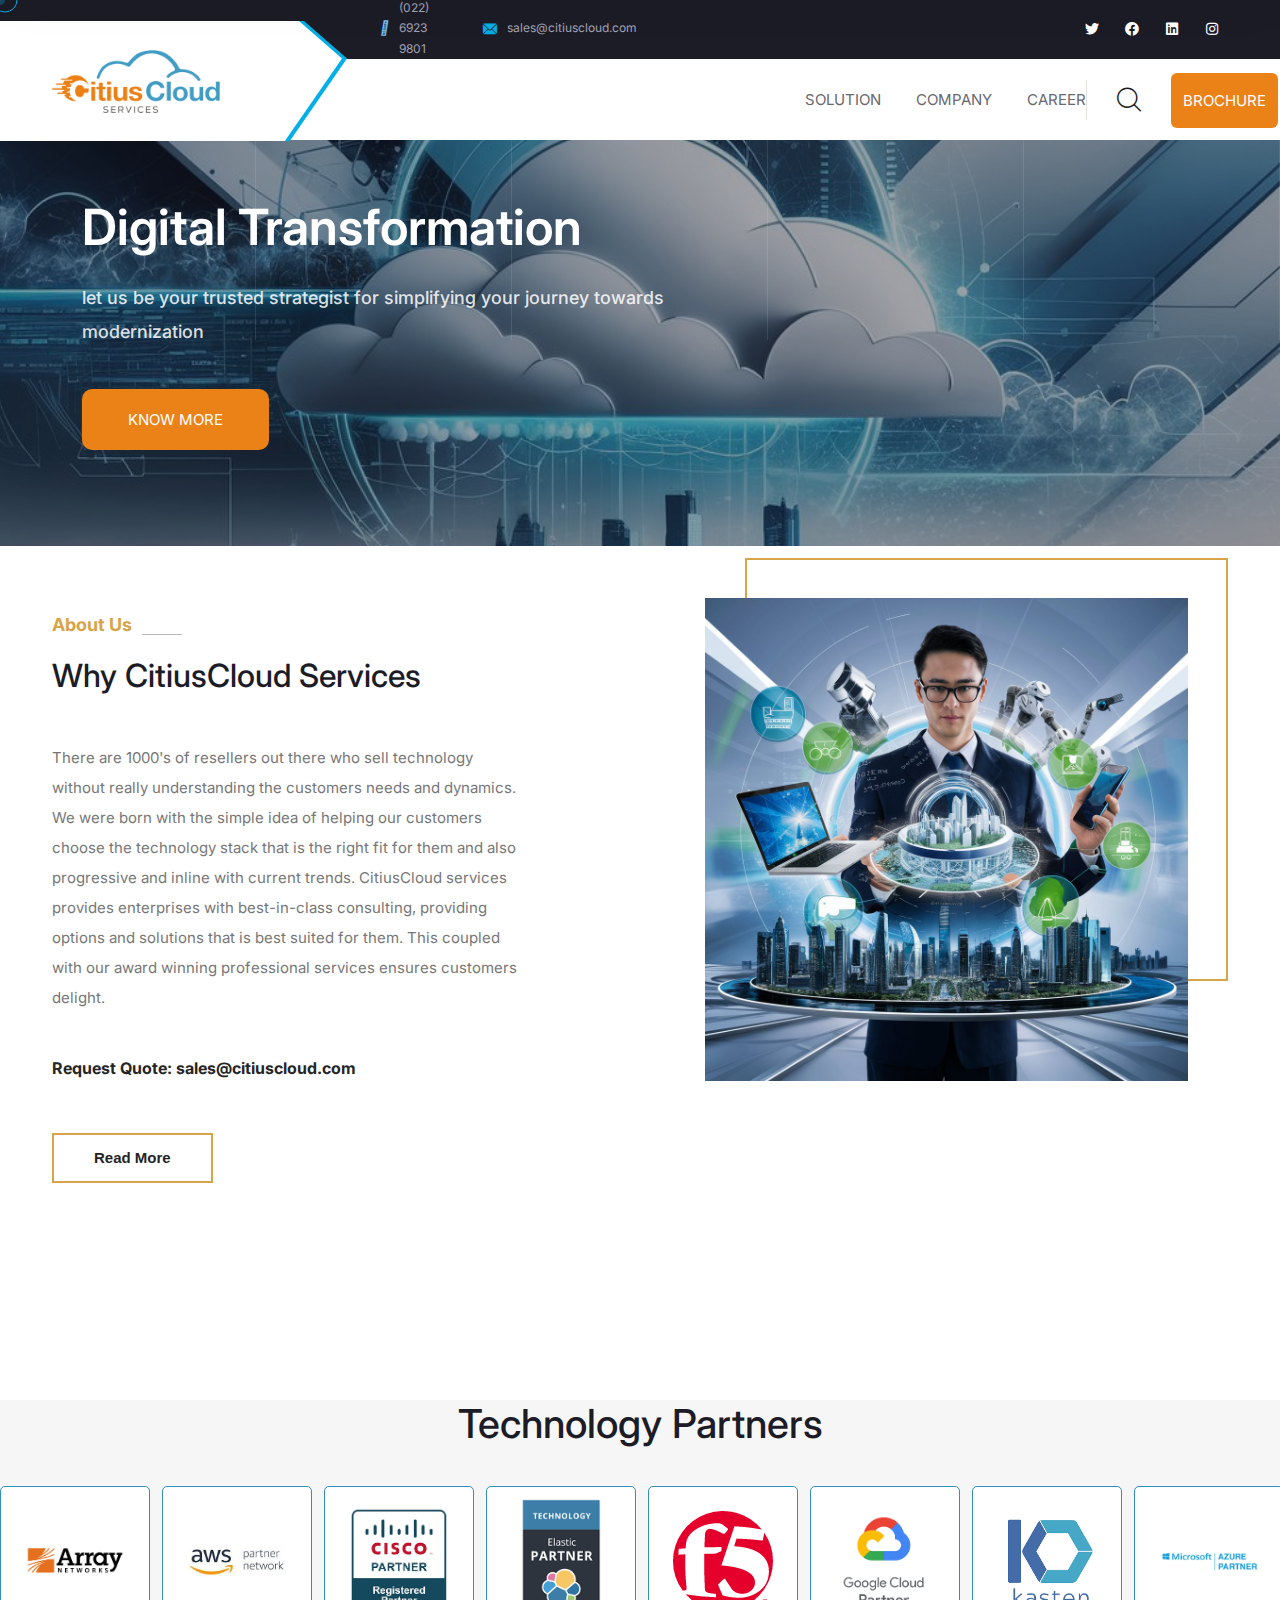
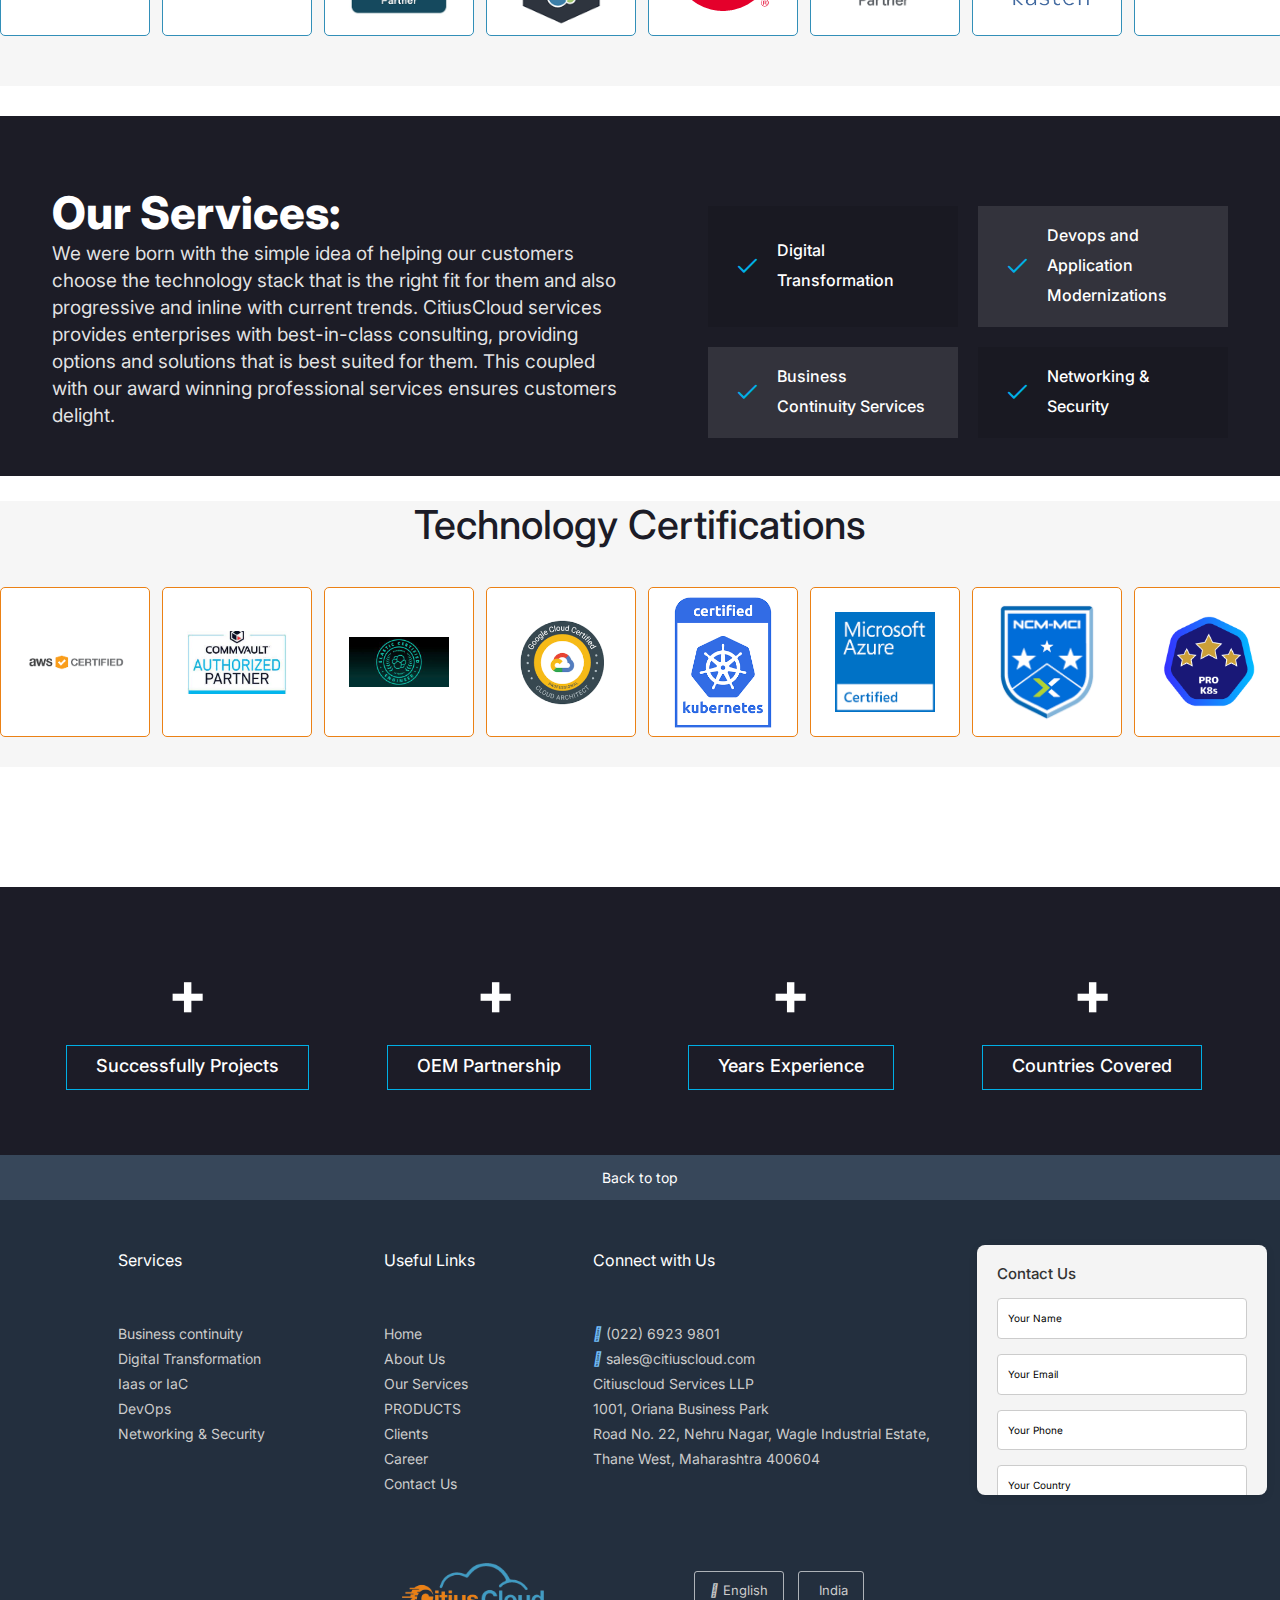
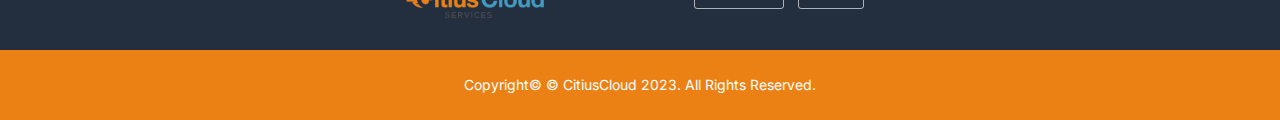
==== aboutus.html @ 164b1705 "about file add" ====
<!DOCTYPE html>
<html lang="en">
  <head>
    <meta charset="UTF-8" />
    <meta name="viewport" content="width=device-width, initial-scale=1.0" />
    <title>Home-CitiusCloud Services</title>

    <link rel="icon" href="https://www.citiuscloud.com/wp-content/uploads/2022/09/cropped-favicon-32x32 png" sizes="32x32" />
    <link rel="icon" href="https://www.citiuscloud.com/wp-content/uploads/2022/09/cropped-favicon-192x192.png" sizes="192x192" />
    <link rel="apple-touch-icon" href="https://www.citiuscloud.com/wp-content/uploads/2022/09/cropped-favicon-180x180.png" />

    

    <!-- fonts -->

    <link rel="preconnect" href="https://fonts.googleapis.com" />
    <link rel="preconnect" href="https://fonts.gstatic.com" crossorigin />
    <link href="https://fonts.googleapis.com/css2?family=Inter:wght@100;200;300;400;500;600;700;800;900 display=swap"rel="stylesheet"/>
    <link rel="stylesheet" href="assets/vendors/reey-font/stylesheet.css" />
    <link rel="stylesheet" href="assets/vendors/bootstrap/css/bootstrap.min.css"/>
    <link rel="stylesheet" href="assets/vendors/animate/animate.min.css" />
    <link rel="stylesheet" href="assets/vendors/fontawesome/css/all.min.css" />
    <link rel="stylesheet" href="assets/vendors/finlon-icons/style.css" />
    <link rel="stylesheet" href="assets/vendors/jarallax/jarallax.css" />
    <link rel="stylesheet" href="assets/vendors/jquery-magnific-popup/jquery.magnific-popup.css" />
    <link rel="stylesheet" href="assets/vendors/nouislider/nouislider.min.css"/>
    <link rel="stylesheet" href="assets/vendors/nouislider/nouislider.pips.css"/>
    <link rel="stylesheet" href="assets/vendors/odometer/odometer.min.css" />
    <link rel="stylesheet" href="assets/vendors/swiper/swiper.min.css" />
    <link rel="stylesheet" href="assets/vendors/owl-carousel/assets/owl.carousel.min.css"/>
    <link rel="stylesheet" href="assets/vendors/owl-carousel/assets/owl.theme.default.min.css" />

    <!-- template styles -->
    <link rel="stylesheet" href="assets/css/finlon.css" />
    <link rel="stylesheet" href="../temp/photo-new-css.css">
    <link rel="stylesheet" href="https://cdnjs.cloudflare.com/ajax/libs/font-awesome/6.6.0/css/all.min.css" integrity="sha512-Kc323vGBEqzTmouAECnVceyQqyqdsSiqLQISBL29aUW4U/M7pSPA/gEUZQqv1cwx4OnYxTxve5UMg5GT6L4JJg==" crossorigin="anonymous" referrerpolicy="no-referrer" />

  </head>

  <body class="custom-cursor">
    
    <div class="custom-cursor__cursor"></div>
    <div class="custom-cursor__cursor-two"></div>

    <div class="preloader">
      <div class="preloader__image"></div>
    </div>
    <!-- /.preloader -->
    <div class="page-wrapper">
      <div class="topbar">
        <div class="container-fluid">
          <div class="topbar__info">
            <a href="#"
              ><i class="fa-solid fa-phone" style="color: #74C0FC;"></i>
              (022) 6923 9801</a
            >
            <a href="sales@citiuscloud.com"><i class="icon-email"></i>sales@citiuscloud.com</a>
          </div>
          <div class="topbar__social">
            <a href="#"><i class="fab fa-twitter"></i></a>
            <a href="#"><i class="fab fa-facebook"></i></a>
            <a href="#"><i class="fab fa-linkedin"></i></a>
            <a href="#"><i class="fab fa-instagram"></i></a>
          </div>
        </div>
      </div>
      <!-- /.topbar -->
      <nav class="main-menu margin1">
        <div class="container-fluid">
          <div class="main-menu__logo ">
            <svg
              xmlns="http://www.w3.org/2000/svg"
              class="main-menu__logo__shape-1"
              viewBox="0 0 317 120"
            >
              <path d="M259.856,120H0V0H274l43,37.481Z" />
            </svg>
            <svg
              xmlns="http://www.w3.org/2000/svg"
              class="main-menu__logo__shape-2"
              viewBox="0 0 317 120"
            >
              <path d="M259.856,120H0V0H274l43,37.481Z" />
            </svg>

            <a href="index.html">
              <img src="./assets/images/logo-2.png" width="140" height="51"  alt="" style="  width: 100%; height: 95px; margin-left: 6px; padding: 16px; " />
            </a>
          </div>
          <!-- /.main-menu__logo -->
          <div class="main-menu__nav">
            <ul class="main-menu__list">
              <li class="dropdown">
                <a href="#">SOLUTION</a>
                <ul>
                  <li><a href="index.html">SERVICES</a></li>
                   <li><a href="index.html">PRODUCTS</a></li>
                </ul> 
              </li>
              <li class="dropdown">
                <a href="#">COMPANY</a>
                 <ul>
                  <li><a href="index.html">ABOUT US</a></li>
                  <li><a href="index.html">CLIENTS</a></li>
                 <li><a href="index.html">CONTACT US</a></li>
                </ul>
              </li>
               <li class="dropdown">
                <a href="index.html">CAREER</a>
              </li>
             </ul>
          </div>

          <!-- /.main-menu__nav -->
          <div class="main-menu__right">
            <a href="#" class="main-menu__toggler mobile-nav__toggler"> <i class="fa fa-bars"></i></a>
            <a href="#" class="main-menu__search search-toggler"><i class="icon-magnifying-glass"></i></a>
            <a href="#" class="thm-btn main-menu__btn padding-my">BROCHURE</a>
              <!-- <span class="main-menu__contact__icon">
                <i class="icon-phone"></i> </span> -->
            </a>
          </div>
        </div>
      </nav>
      <!-- /.main-menu -->

      <div class="stricky-header stricked-menu main-menu">
        <div class="sticky-header__content"></div>
     
      </div>

      <section class="slider-one ">
        <div
          class="thm-owl__carousel thm-owl__carousel--custom-nav owl-carousel owl-theme owl-dot-style-one"
          data-owl-nav-prev=".slider-one__carousel__btn__left"
          data-owl-nav-next=".slider-one__carousel__btn__right"
          data-owl-options='{
		"loop": true,
		"animateOut": "fadeOut",
		"animateIn": "fadeIn",
		"items": 1,
		"autoplay": 6000,
		"autoplayTimeout": 7000,
		"smartSpeed": 500,
		"nav": false,
		"dots": false,
		"margin": 0
	}'
        >
          <div class="item">
            <div class="slider-one__item">
              <div class="slider-one__lines">
                <span></span>
                <span></span>
                <span></span>
                <span></span>
                <span></span>
              </div>
            
              <div
                class="slider-one__image"
                style="
                  background-image: url(assets/images/backgrounds/wcloud2.jpeg);
                "
              ></div>
         
              <div class="container">
                <div class="row">
                  <div class="col-lg-7 margin">
                  
                    <h3 class="slider-one__title size">
                      Digital Transformation
                    </h3>
                    
                    <p class="slider-one__text">
                      let us be your trusted strategist for simplifying your journey towards modernization
                    </p>
               
                    <div class="slider-one__btns">
                      <a href="aboutus.html" class="thm-btn"
                        >KNOW MORE</a
                      >
                    </div>
               
                  </div>
                
                </div>
            
              </div>
           
            </div>
       
          </div>
        
          <div class="item">
            <div class="slider-one__item">
              <div class="slider-one__lines">
                <span></span>
                <span></span>
                <span></span>
                <span></span>
                <span></span>
              </div>
          
              <div
                class="slider-one__image"
                style="
                  background-image: url(assets/images/backgrounds/wcloud2.jpeg);
                "
              ></div>
          
              <div class="container">
                <div class="row">
                  <div class="col-lg-7 margin">
                    
                    <h2 class="slider-one__title size">
                      Devops and Application Modernization
                    </h2>
                   
                    <p class="slider-one__text">
                      Helping you transform your business with cloud-native apps supported by IAC/IaaS
                    </p>
                   
                    <div class="slider-one__btns">
                      <a href="aboutus.html" class="thm-btn"
                        >KNOW MORE</a
                      >
                    </div>
                    <!-- /.slider-one__btns -->
                  </div>
                  <!-- /.col-lg-7 -->
                </div>
                <!-- /.row -->
              </div>
              <!-- /.container -->
            </div>
            <!-- /.slider-one__item -->
          </div>
          <!-- /.item -->
        
          <div class="item">
            <div class="slider-one__item">
              <div class="slider-one__lines">
                <span></span>
                <span></span>
                <span></span>
                <span></span>
                <span></span>
              </div>
          
              <div
                class="slider-one__image"
                style="
                  background-image: url(assets/images/backgrounds/w3.jpeg);
                "
              ></div>
          
              <div class="container">
                <div class="row">
                  <div class="col-lg-7 margin">
                    
                    <h2 class="slider-one__title size">
                      Business Continuity Services
                    </h2>
                   
                    <p class="slider-one__text">
                      Covering complete spectrum when it comes to Business Continuity
                    </p>
                   
                    <div class="slider-one__btns">
                      <a href="aboutus.html" class="thm-btn"
                        >KNOW MORE</a
                      >
                    </div>
                    <!-- /.slider-one__btns -->
                  </div>
                  <!-- /.col-lg-7 -->
                </div>
                <!-- /.row -->
              </div>
              <!-- /.container -->
            </div>
            <!-- /.slider-one__item -->
          </div>

          <div class="item">
            <div class="slider-one__item">
              <div class="slider-one__lines">
                <span></span>
                <span></span>
                <span></span>
                <span></span>
                <span></span>
              </div>
          
              <div
                class="slider-one__image"
                style="
                  background-image: url(assets/images/backgrounds/w2.jpeg);
                "
              ></div>
          
              <div class="container">
                <div class="row">
                  <div class="col-lg-7 margin">
                    
                    <h2 class="slider-one__title size">
                      Network and Security
                    </h2>
                   
                    <p class="slider-one__text">
                      Bridge gaps between building blocks with leaders. Wherever you go be security smart by securing your digital business
                    </p>
                   
                    <div class="slider-one__btns">
                      <a href="aboutus.html" class="thm-btn"
                        >KNOW MORE</a
                      >
                    </div>
                    <!-- /.slider-one__btns -->
                  </div>
                  <!-- /.col-lg-7 -->
                </div>
                <!-- /.row -->
              </div>
              <!-- /.container -->
            </div>
            <!-- /.slider-one__item -->
          </div>

          <div class="item">
            <div class="slider-one__item">
              <div class="slider-one__lines">
                <span></span>
                <span></span>
                <span></span>
                <span></span>
                <span></span>
              </div>
          
              <div
                class="slider-one__image"
                style="
                  background-image: url(assets/images/backgrounds/w1.jpeg);
                "
              ></div>
          
              <div class="container">
                <div class="row">
                  <div class="col-lg-7 margin">
                    
                    <h2 class="slider-one__title size">
                      Consulting and Managed Services
                    </h2>
                   
                    <p class="slider-one__text">
                      Private, Public, Hybrid or Multi-cloud? Be Calm and Leave it on us !! Let our technical experts do the heavy lifting while you focus on your core business
                    </p>
                   
                    <div class="slider-one__btns">
                      <a href="aboutus.html" class="thm-btn"
                        >KNOW MORE</a
                      >
                    </div>
                    <!-- /.slider-one__btns -->
                  </div>
                  <!-- /.col-lg-7 -->
                </div>
                <!-- /.row -->
              </div>
              <!-- /.container -->
            </div>
            <!-- /.slider-one__item -->
          </div>

          <div class="item">
            <div class="slider-one__item">
              <div class="slider-one__lines">
                <span></span>
                <span></span>
                <span></span>
                <span></span>
                <span></span>
              </div>
              <!-- /.slider-one__lines -->
              <div
                class="slider-one__image"
                style="
                  background-image: url(assets/images/backgrounds/mvImSX-VTKaFonkySyQDdA.jpeg);
                "
              ></div>
              <!-- /.slider-one__image -->
              <div class="container">
                <div class="row">
                  <div class="col-lg-7 margin">
                   
                    <h2 class="slider-one__title size">
                      AWS Cloud Services
                    </h2>
                 
                    <p class="slider-one__text">
                      The most well-known and successful cloud service provider in the world, Amazon Web Services (AWS) offers over 200 fully functional services from data centers all over the world. Millions of clients use AWS to increase
                                            agility, cut costs, and spur innovation, including the largest corporations, most successful governmental organizations, and fastest-growing startups

                    </p>
                    <!-- /.slider-one__text -->
                    <div class="slider-one__btns">
                      <a href="aboutus.html" class="thm-btn"
                        >KNOW MORE</a
                      >
                    </div>
                    <!-- /.slider-one__btns -->
                  </div>
                  <!-- /.col-lg-7 -->
                </div>
                <!-- /.row -->
              </div>
              <!-- /.container -->
            </div>
            <!-- /.slider-one__item -->
          </div>
        </div>
        <!-- /.owl-carousel -->
        <div class="slider-one__carousel__btn">
          <!-- <button class="slider-one__carousel__btn__left">
            <i class="fa fa-angle-left"></i>
          </button> -->
          <!-- <button class="slider-one__carousel__btn__right">
            <i class="fa fa-angle-right"></i>
          </button> -->
        </div>
        <!-- /.slider-one__carousel__btns -->
       

        <section class="about-section">
          <div class="container">
              <div class="row clearfix">
                  
                    <!--Content Column-->
                    <div class="content-column col-md-6 col-sm-12 col-xs-12">
                      <div class="inner-column">
                          <div class="sec-title">
                            <div class="title">About Us</div>
                              <h2>Why CitiusCloud Services</h2>
                            </div>
                            <div class="text">There are 1000's of resellers out there who sell technology without really understanding the customers needs and dynamics. We were born with the simple idea of helping our customers choose the technology stack that is the right fit for them and also progressive and inline with current trends. CitiusCloud services provides enterprises with best-in-class consulting, providing options and solutions that is best suited for them. This coupled with our award winning professional services ensures customers delight.</div>
                            <div class="email">Request Quote: <span class="theme_color">sales@citiuscloud.com
                            </span></div>
                            <a href="about.html" class="theme-btn btn-style-three">Read More</a>
                        </div>
                    </div>
                    
                    <!--Image Column-->
                    <div class="image-column col-md-6 col-sm-12 col-xs-12">
                      <div class="inner-column " data-wow-delay="0ms" data-wow-duration="1500ms">
                          <div class="image">
                              <img src="assets/images/why1.jpeg" alt="">
                                <!-- <div class="overlay-box">
                                  <div class="year-box"><span class="number">5</span>Years <br> Experience <br> Working</div>
                                </div> -->
                            </div>
                        </div>
                    </div>
                    
                </div>
            </div>
        </section>



      </section>
      <!-- /.slider-one -->
      <section class="about-four pt-120 pb-120">
       
       
          <!-- /.row -->
        </div>
        <!-- /.container -->
      </section>
      <!-- /.about-four -->
      
      <div class="scrolling-cards">
        <div class="card-text">
            <h1>Technology Partners</h1>
        </div>
        <div class="wrapper">
            <!-- Original card set -->
            <div class="scrolling-card">
                <img src="assets/images/Array.png" alt="">
            </div>
            <div class="scrolling-card">
                <img src="assets/images/aws.png" alt="">
            </div>
            <div class="scrolling-card">
                <img src="assets/images/cisco-partners.png" alt="">
            </div>
            <div class="scrolling-card">
                <img src="assets/images/elastic.png" alt="">
            </div>
            <div class="scrolling-card">
                <img src="assets/images/f5.png" alt="">
            </div>
            <div class="scrolling-card">
                <img src="assets/images/google.png" alt="">
            </div>
            <div class="scrolling-card">
                <img src="assets/images/kasten.png" alt="">
            </div>
            <div class="scrolling-card">
                <img src="assets/images/microsoft.png" alt="">
            </div>
            <div class="scrolling-card">
                <img src="assets/images/veeam.png" alt="">
            </div>
    
            <!-- Duplicate card set -->
            <div class="scrolling-card">
                <img src="assets/images/Array.png" alt="">
            </div>
            <div class="scrolling-card">
                <img src="assets/images/aws.png" alt="">
            </div>
            <div class="scrolling-card">
                <img src="assets/images/cisco-partners.png" alt="">
            </div>
            <div class="scrolling-card">
                <img src="assets/images/elastic.png" alt="">
            </div>
            <div class="scrolling-card">
                <img src="assets/images/f5.png" alt="">
            </div>
            <div class="scrolling-card">
                <img src="assets/images/google.png" alt="">
            </div>
            <div class="scrolling-card">
                <img src="assets/images/kasten.png" alt="">
            </div>
            <div class="scrolling-card">
                <img src="assets/images/microsoft.png" alt="">
            </div>
            <div class="scrolling-card">
                <img src="assets/images/veeam.png" alt="">
            </div>
        </div>
    </div>




      <!-- /.service-two -->
      <section
        class="video-one video-one--home pt-240 pb-120"
        style="
          background-image: url(assets/images/cloud-computing-banner-background-smart-city-3-1.jpg);
        "
      >
        <div class="video-one__shape"></div>
        <!-- /.video-one__shape -->
        <div class="container service-box">
          <div class="row row-gutter-y-50">
            <div class="col-lg-6">
              <div class="video-one__content text-service-box ">
               
                <h3 class="video-one__title">
                  Our Services:
                </h3>
                <p class="text-service">We were born with the simple idea of helping our customers choose the technology stack that is the right fit for them and also progressive and inline with current trends. CitiusCloud services provides enterprises with best-in-class consulting, providing options and solutions that is best suited for them. This coupled with our award winning professional services ensures customers delight.</p>
              </div>
             
            </div>
            <!-- /.col-lg-6 -->
            <div class="col-lg-6">
              <ul class="list-unstyled video-one__list">
              <li><i class="icon-tick"></i> Digital Transformation</li>
                <li><i class="icon-tick"></i>
                  
                  Devops and Application Modernizations</li>
                <li><i class="icon-tick"></i> 
                  Business Continuity Services</li>
                <li><i class="icon-tick"></i> Networking & Security</li>
               
              </ul>
              <!-- /.list-unstyled video-one__list -->
            </div>
            <!-- /.col-lg-6 -->
          </div>
          <!-- /.row -->
        </div>
        <!-- /.container -->
      </section>

      <div class="reverse-scrolling-cards">
        <div class="card-text">
            <h1>Technology Certifications</h1>
        </div>
        <div class="reverse-wrapper">
            <!-- Original card set -->
            <div class="reverse-scrolling-card">
                <img src="assets/images/CER/aws-certified.png" alt="Array">
            </div>
            <div class="reverse-scrolling-card">
                <img src="assets/images/CER/commvault.png" alt="AWS">
            </div>
            <div class="reverse-scrolling-card">
                <img src="assets/images/CER/elasticcertified.png" alt="Cisco">
            </div>
            <div class="reverse-scrolling-card">
                <img src="assets/images/CER/google-cloud-certified.png" alt="Elastic">
            </div>
            <div class="reverse-scrolling-card">
                <img src="assets/images/CER/kubernetes.png" alt="F5">
            </div>
            <div class="reverse-scrolling-card">
                <img src="assets/images/CER/microsoft-1.png" alt="Google">
            </div>
            <div class="reverse-scrolling-card">
                <img src="assets/images/CER/ncm-mci.png" alt="Kasten">
            </div>
            <div class="reverse-scrolling-card">
                <img src="assets/images/CER/prok8.png" alt="Microsoft">
            </div>
            <div class="reverse-scrolling-card">
                <img src="assets/images/CER/rcic.png" alt="Veeam">
            </div>
    
            <!-- Duplicate card set -->
            <div class="reverse-scrolling-card">
                <img src="assets/images/CER/redhat-certified.png" alt="Array">
            </div>
            <div class="reverse-scrolling-card">
                <img src="assets/images/CER/vm-certified.png" alt="AWS">
            </div>
            <div class="reverse-scrolling-card">
                <img src="assets/images/CER/microsoft-1.png" alt="Cisco">
            </div>
            <div class="reverse-scrolling-card">
                <img src="assets/images/CER/google-cloud-certified.png" alt="Elastic">
            </div>
            <div class="reverse-scrolling-card">
                <img src="assets/images/CER/aws-certified.png" alt="F5">
            </div>
            <div class="reverse-scrolling-card">
                <img src="assets/images/CER/commvault.png" alt="Google">
            </div>
            <div class="reverse-scrolling-card">
                <img src="assets/images/CER/microsoft-1.png" alt="Kasten">
            </div>
            <div class="reverse-scrolling-card">
                <img src="assets/images/CER/google-cloud-certified.png" alt="Microsoft">
            </div>
            <div class="reverse-scrolling-card">
                <img src="assets/images/CER/aws-certified.png" alt="Veeam">
            </div>
        </div>
    </div>
    
    


     

<section class="service-details pt-60 pb-60">
  <div class="container-fluid">
    <div class="row row-gutter-y-30">
       
        <!-- /.col-lg-4 -->
        <div class="col-lg-12">


         
        </div>
        <!-- /.col-lg-8 -->
    </div>
    <!-- /.row -->
  </div>
  <!-- /.container -->
  </section>

      <!-- /.testimonials-one -->
      <section class="fact-one pt-140 pb-100">
        <div class="container pd-my">
          <div class="row row-gutter-y-30">
            <div class="col-lg-3 col-md-6">
              <div class="fact-one__item">
                <div class="fact-one__count">
                  <span class="count-box">
                    <span
                      class="count-text"
                      data-stop="500"
                      data-speed="1500"
                    ></span> </span
                  >+
                </div>
                <!-- /.fact-one__count -->
                <h3 class="fact-one__title">Successfully Projects</h3>
                <!-- /.fact-one__title -->
              </div>
              <!-- /.fact-one__item -->
            </div>
            <!-- /.col-lg-3 col-md-6 -->
            <div class="col-lg-3 col-md-6">
              <div class="fact-one__item">
                <div class="fact-one__count">
                  <span class="count-box">
                    <span
                      class="count-text"
                      data-stop="12"
                      data-speed="1500"
                    ></span> </span
                  > +
                </div>
                <!-- /.fact-one__count -->
                <h3 class="fact-one__title">OEM Partnership</h3>
                <!-- /.fact-one__title -->
              </div>
              <!-- /.fact-one__item -->
            </div>
            <!-- /.col-lg-3 col-md-6 -->
            <div class="col-lg-3 col-md-6">
              <div class="fact-one__item">
                <div class="fact-one__count">
                  <span class="count-box">
                    <span
                      class="count-text"
                      data-stop="5"
                      data-speed="1500"
                    ></span> </span
                  >+
                </div>
                <!-- /.fact-one__count -->
                <h3 class="fact-one__title">Years Experience</h3>
                <!-- /.fact-one__title -->
              </div>
              <!-- /.fact-one__item -->
            </div>
            <!-- /.col-lg-3 col-md-6 -->
            <div class="col-lg-3 col-md-6">
              <div class="fact-one__item">
                <div class="fact-one__count">
                  <span class="count-box">
                    <span
                      class="count-text"
                      data-stop="12"
                      data-speed="1500"
                    ></span>
                  </span>+
                  <!-- /.count-box -->
                </div>
                <!-- /.fact-one__count -->
                <h3 class="fact-one__title">Countries Covered</h3>
                <!-- /.fact-one__title -->
              </div>
              <!-- /.fact-one__item -->
            </div>
            <!-- /.col-lg-3 col-md-6 -->
          </div>
          <!-- /.row -->
        </div>
        <!-- /.container -->
      </section>
      <!-- /.fact-one -->
      
      <!-- /.benefit-one -->
     
      <!-- /.blog-one -->
    
      

      <footer>
       

       <a href="">
        <div class="footer-box-2">
            <p>Back to top</p>
        </div>
       </a>


       <div class="footer-box-3">
            <div class="footer-box-3-1">
               <ul>
                <p>Services </p>
                <br>
                <a href="">Business continuity</a>
                <a href="">Digital Transformation</a>
                <a href=""> Iaas or IaC</a>
                <a href=""> DevOps</a>
                <a href=""> Networking & Security</a>
              
              </ul>

              <ul>
                <p>Useful Links</p>
                <br>
                <a href=""> Home</a>
                <a href=""> About Us</a>
                <a href=""> Our Services</a>
                <a href=""> PRODUCTS</a>
                <a href="">  Clients</a>
                <a href="">Career</a>
                <a href=""> Contact Us</a>
                
              </ul>

              <ul>
                <p>	
                 
                 Connect with Us
                  </p>
                <br>
                
                <a href=""><i class="fa-solid fa-phone" style="color: #74C0FC;"></i> <span>(022) 6923 9801</span> </a>
                <a href=""><i class="fa-solid fa-envelope" style="color: #74C0FC;"> </i><span> sales@citiuscloud.com</span></a>
                <a href=""> <i class="fa-solid fa-location-dot" style="color: #74C0FC;"></i> <span>Citiuscloud Services LLP <br>
                  1001, Oriana Business Park <br>
                  Road No. 22, Nehru Nagar, Wagle Industrial Estate, <br> Thane West, Maharashtra 400604</span></a>
              
              </ul>

             <ul>
              <div class="footer-form">
                <div class="footer-form-1">
                  <form action="#" method="post">
                    <h4>Contact Us</h4>
                    <div class="form-group">
                        <input type="text" name="name" placeholder="Your Name" required>
                    </div>
                    <div class="form-group">
                        <input type="email" name="email" placeholder="Your Email" required>
                    </div>
                    <div class="form-group">
                        <input type="tel" name="phone" placeholder="Your Phone" required>
                    </div>
                    <div class="form-group">
                        <input type="text" name="country" placeholder="Your Country" required>
                    </div>
                    <div class="form-group">
                        <textarea name="message" placeholder="Your Message" required></textarea>
                    </div>
                    <div class="form-group">
                        <button type="submit">Submit</button>
                    </div>
                </form>
                </div>
            </div>
            
             </ul>

            </div>
            
            <div class="footer-box-3-2">
                <div class="logo2"><img src="assets/images/logo-2.png" alt=""></div>
             <div class="box-3-2-1">
                <p class="border1"><i class="fa-solid fa-globe"></i>  English</p>
                
                <p class="border1"> <img src="images/indiaflag.png" alt="" class="flage1">India</p>
             </div>
            </div>
       </div>

       

    </div>

</footer>


      <!-- /.main-footer -->
      <div class="bottom-footer">
        <div class="container">
          <p class="bottom-footer__text text-center">
            Copyright© &copy; CitiusCloud 2023. All Rights Reserved.
          </p>
          <!-- /.bottom-footer__text -->
        </div>
        <!-- /.container -->
      </div>
      <!-- /.bottom-footer -->
    </div>
    <!-- /.page-wrapper -->

    <div class="mobile-nav__wrapper">
      <div class="mobile-nav__overlay mobile-nav__toggler"></div>
      <!-- /.mobile-nav__overlay -->
      <div class="mobile-nav__content">
        <span class="mobile-nav__close mobile-nav__toggler"
          ><i class="fa fa-times"></i
        ></span>

        <div class="logo-box">
          <a href="index.html" aria-label="logo image"
            >
            <img
            src="assets/images/logo-2.png"
            width="140"
            height="51"
            alt=""
            style="
              width: 100%;
              height: 100%;
              margin-left: 0px;
              padding: 10px;
            "
          />
          </a>
        </div>
        <!-- /.logo-box -->
        <div class="mobile-nav__container"></div>
        <!-- /.mobile-nav__container -->

        <ul class="mobile-nav__contact list-unstyled">
          <li>
            <i class="icon-email"></i>
            <a href="sales@citiuscloud.com
            ">sales@citiuscloud.com
            </a>
          </li>
          <li>
            <i class="icon-telephone"></i>
            <a href="tel:+(022) 6923 9801">(022) 6923 9801</a>
          </li>
        </ul>
        <!-- /.mobile-nav__contact -->

        <div class="mobile-nav__social">
          <a href="#"><i class="fab fa-twitter"></i></a>
          <a href="#"><i class="fab fa-facebook"></i></a>
          <a href="#"><i class="fab fa-pinterest"></i></a>
          <a href="#"><i class="fab fa-instagram"></i></a>
        </div>
        <!-- /.mobile-nav__social -->
      </div>
      <!-- /.mobile-nav__content -->
    </div>
    <!-- /.mobile-nav__wrapper -->

    <div class="search-popup">
      <div class="search-popup__overlay search-toggler"></div>
      <!-- /.search-popup__overlay -->
      <div class="search-popup__content">
        <form action="#">
          <label for="search" class="sr-only">search here</label>
          <!-- /.sr-only -->
          <input type="text" id="search" placeholder="Search Here..." />
          <button type="submit" aria-label="search submit" class="thm-btn">
            <i class="icon-magnifying-glass"></i>
          </button>
        </form>
      </div>
      <!-- /.search-popup__content -->
    </div>
    <!-- /.search-popup -->

    <a href="#" data-target="html" class="scroll-to-target scroll-to-top"
      ><i class="fa fa-angle-up"></i
    ></a>

    <script src="assets/vendors/jquery/jquery-3.6.0.min.js"></script>
    <script src="assets/vendors/bootstrap/js/bootstrap.bundle.min.js"></script>
    <script src="assets/vendors/jarallax/jarallax.min.js"></script>
    <script src="assets/vendors/jquery-ajaxchimp/jquery.ajaxchimp.min.js"></script>
    <script src="assets/vendors/jquery-appear/jquery.appear.min.js"></script>
    <script src="assets/vendors/jquery-circle-progress/jquery.circle-progress.min.js"></script>
    <script src="assets/vendors/jquery-magnific-popup/jquery.magnific-popup.min.js"></script>
    <script src="assets/vendors/jquery-validate/jquery.validate.min.js"></script>
    <script src="assets/vendors/nouislider/nouislider.min.js"></script>
    <script src="assets/vendors/odometer/odometer.min.js"></script>
    <script src="assets/vendors/swiper/swiper.min.js"></script>
    <script src="assets/vendors/owl-carousel/owl.carousel.min.js"></script>
    <script src="assets/vendors/wnumb/wNumb.min.js"></script>
    <script src="assets/vendors/wow/wow.js"></script>
    <script src="assets/vendors/isotope/isotope.js"></script>
    <script src="assets/vendors/countdown/countdown.min.js"></script>
    <!-- template js -->
    <script src="assets/js/finlon.js"></script>
  </body>
</html>
---- assets/vendors/reey-font/stylesheet.css ----
/*! Generated by Font Squirrel (https://www.fontsquirrel.com) on January 28, 2021 */

@font-face {
    font-family: 'reeyregular';
    src: url('reey-regular-webfont.woff2') format('woff2'), url('reey-regular-webfont.woff') format('woff');
    font-weight: normal;
    font-style: normal;
}
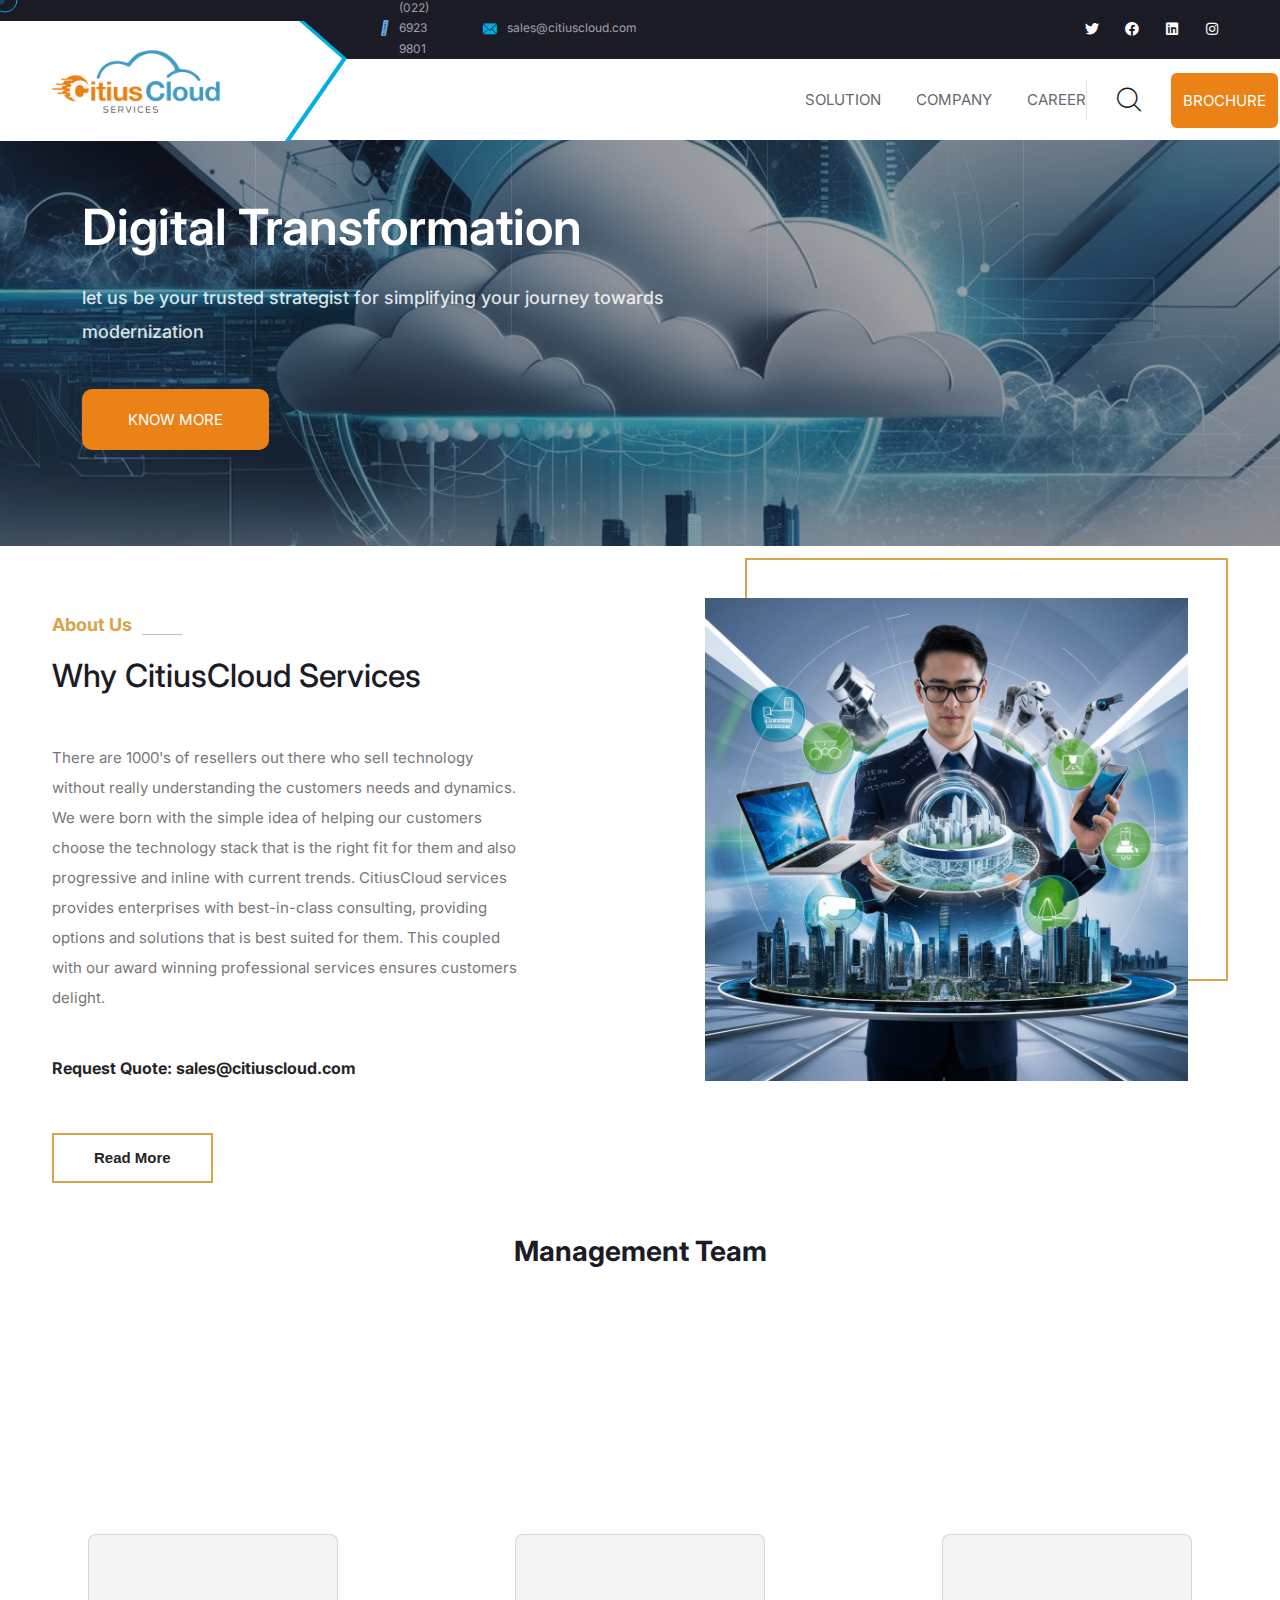
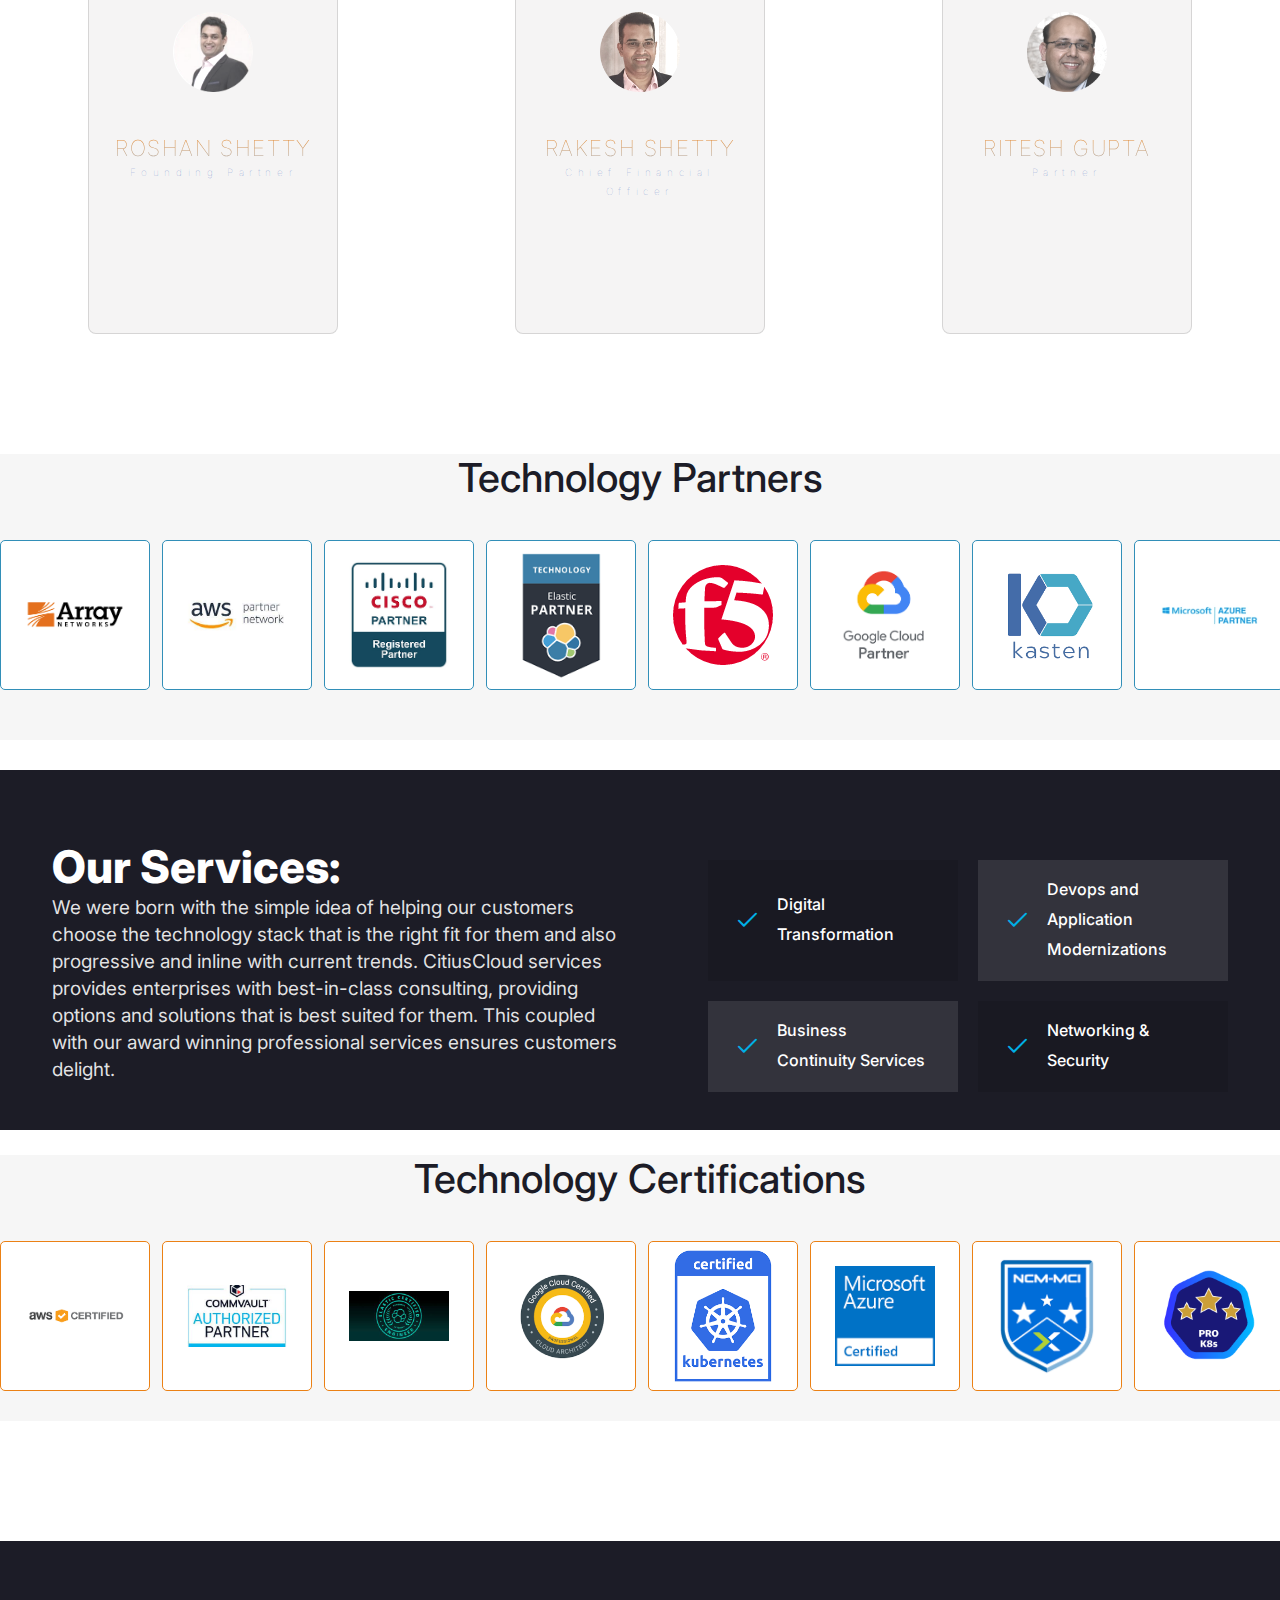
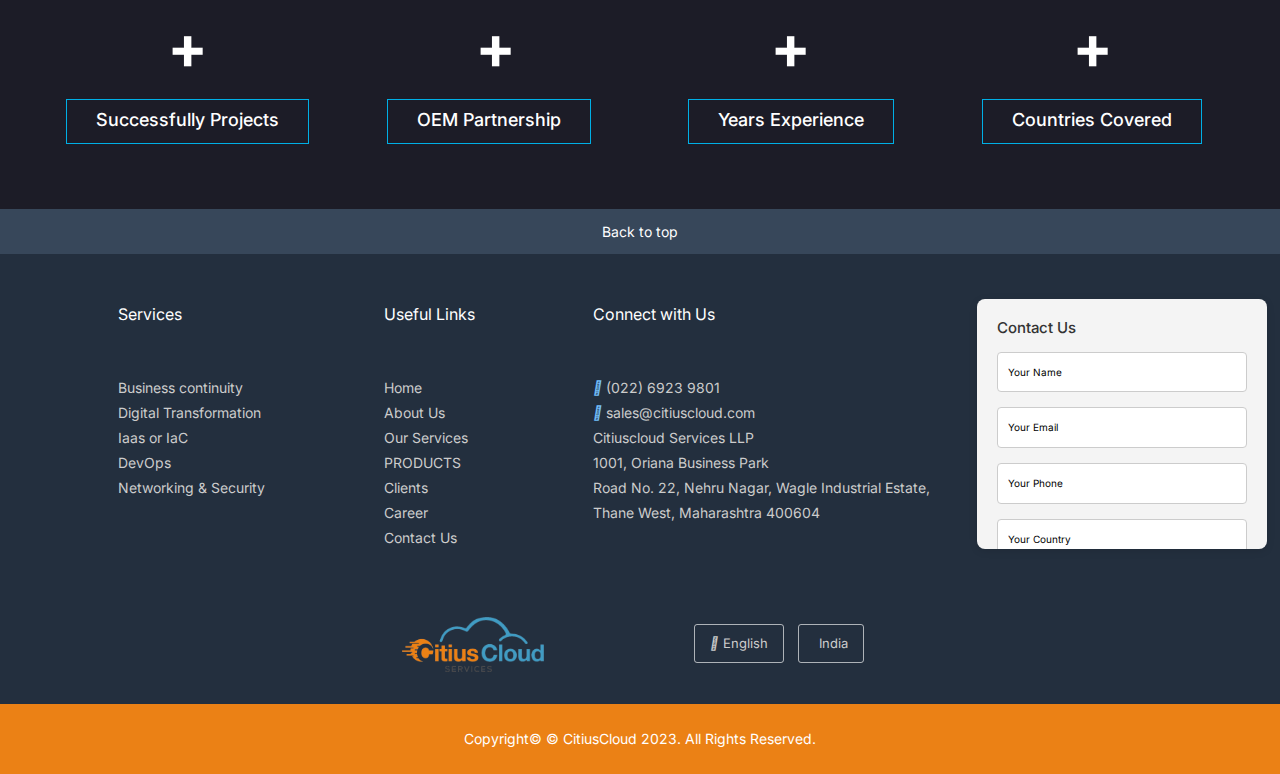
==== commit 9ad5c505: "card-section" ====
--- a/aboutus.html
+++ b/aboutus.html
@@ -3,7 +3,7 @@
   <head>
     <meta charset="UTF-8" />
     <meta name="viewport" content="width=device-width, initial-scale=1.0" />
-    <title>Home-CitiusCloud Services</title>
+    <title>About-CitiusCloud Services</title>
 
     <link rel="icon" href="https://www.citiuscloud.com/wp-content/uploads/2022/09/cropped-favicon-32x32 png" sizes="32x32" />
     <link rel="icon" href="https://www.citiuscloud.com/wp-content/uploads/2022/09/cropped-favicon-192x192.png" sizes="192x192" />
@@ -35,6 +35,8 @@
     <link rel="stylesheet" href="../temp/photo-new-css.css">
     <link rel="stylesheet" href="https://cdnjs.cloudflare.com/ajax/libs/font-awesome/6.6.0/css/all.min.css" integrity="sha512-Kc323vGBEqzTmouAECnVceyQqyqdsSiqLQISBL29aUW4U/M7pSPA/gEUZQqv1cwx4OnYxTxve5UMg5GT6L4JJg==" crossorigin="anonymous" referrerpolicy="no-referrer" />
 
+
+    <link rel="stylesheet" href="assets/css/card-1.css">
   </head>
 
   <body class="custom-cursor">
@@ -432,6 +434,7 @@
         <!-- /.slider-one__carousel__btns -->
        
 
+
         <section class="about-section">
           <div class="container">
               <div class="row clearfix">
@@ -465,20 +468,127 @@
                 </div>
             </div>
         </section>
-
-
-
-      </section>
-      <!-- /.slider-one -->
-      <section class="about-four pt-120 pb-120">
-       
-       
-          <!-- /.row -->
-        </div>
-        <!-- /.container -->
-      </section>
-      <!-- /.about-four -->
-      
+<!-- card section -->
+        <div class="card-section-heading"><h3><b>Management Team</b></h3></div>
+       <div class="card-section-flex">
+
+        <section class="wrapper1">
+  
+          <!-- BEGIN: menu -->
+          <!-- <nav class="menu">
+            <ul class="menu__list">
+              <li class="menu__item  js-modify  active" data-target=".card" data-effect="zoom">Zoom out</li>
+              <li class="menu__item  js-modify" data-target=".card" data-effect="blur">Blur</li>
+              <li class="menu__item  js-modify" data-target=".card" data-effect="color">Colors</li>
+            </ul>
+          </nav> -->
+          <!-- END: menu -->
+          
+          <!-- BEGIN: card -->
+          <div class="card custome-width" data-effect="zoom">
+           
+            <figure  class="card__image">
+            
+            </figure>
+            <div class="card__header">
+              <figure class="card__profile">
+                <img src="assets/images/roshan-shetty.png" alt="Short description">
+              </figure>
+            </div>
+            <div class="card__body">
+              <h3 class="card__name">Roshan Shetty</h3>
+              <p class="card__job">Founding Partner</p>
+              <p class="card__bio">Having 15+ Years of IT Experience working for Industry leaders like emc, Vmware and nutanix.
+
+               </p>
+            </div>
+            <div class="card__footer">
+              <!-- <p class="card__date">Feb 10 2018</p> -->
+              <p class=""></p>
+            </div>
+          </div>
+          <!-- END: card -->
+           
+          
+        </section>
+
+        <section class="wrapper1">
+  
+          <!-- BEGIN: menu -->
+          <!-- <nav class="menu">
+            <ul class="menu__list">
+              <li class="menu__item  js-modify  active" data-target=".card" data-effect="zoom">Zoom out</li>
+              <li class="menu__item  js-modify" data-target=".card" data-effect="blur">Blur</li>
+              <li class="menu__item  js-modify" data-target=".card" data-effect="color">Colors</li>
+            </ul>
+          </nav> -->
+          <!-- END: menu -->
+          
+          <!-- BEGIN: card -->
+          <div class="card" data-effect="zoom">
+            
+            <figure  class="card__image">
+             
+            </figure>
+            <div class="card__header">
+              <figure class="card__profile">
+                <img src="assets/images/rakesh.png" alt="Short description">
+              </figure>
+            </div>
+            <div class="card__body">
+              <h3 class="card__name">Rakesh Shetty</h3>
+              <p class="card__job">Chief Financial Officer</p>
+              <p class="card__bio">Rakesh is a Partner and Chief Financial Officer at Citiuscloud Services LLP and joined us in March 2018.</p>
+            </div>
+            <div class="card__footer">
+              
+              <p class=""></p>
+            </div>
+          </div>
+          <!-- END: card -->
+           
+          
+        </section>
+
+        <section class="wrapper1">
+  
+          <!-- BEGIN: menu -->
+          <!-- <nav class="menu">
+            <ul class="menu__list">
+              <li class="menu__item  js-modify  active" data-target=".card" data-effect="zoom">Zoom out</li>
+              <li class="menu__item  js-modify" data-target=".card" data-effect="blur">Blur</li>
+              <li class="menu__item  js-modify" data-target=".card" data-effect="color">Colors</li>
+            </ul>
+          </nav> -->
+          <!-- END: menu -->
+          
+          <!-- BEGIN: card -->
+          <div class="card" data-effect="zoom">
+           
+            <figure  class="card__image">
+              
+            </figure>
+            <div class="card__header">
+              <figure class="card__profile">
+                <img src="assets/images/sharma.png" alt="Short description">
+              </figure>
+            </div>
+            <div class="card__body">
+              <h3 class="card__name">Ritesh Gupta</h3>
+              <p class="card__job">Partner</p>
+              <p class="card__bio"> Consummate business leader with a proven track record of 20+ years of experience delivering unprecedented growth in the IT software & services industry.  </p>
+            </div>
+            <div class="card__footer">
+             
+              <p class=""></p>
+            </div>
+          </div>
+          <!-- END: card -->
+           
+          
+        </section>
+       </div>
+<!-- card-section end -->
       <div class="scrolling-cards">
         <div class="card-text">
             <h1>Technology Partners</h1>
@@ -973,5 +1083,6 @@
     <script src="assets/vendors/countdown/countdown.min.js"></script>
     <!-- template js -->
     <script src="assets/js/finlon.js"></script>
+    <script src="assets/js/card-1.js"></script>
   </body>
 </html>
--- a/assets/css/card-1.css
+++ b/assets/css/card-1.css
@@ -0,0 +1,372 @@
+:root {
+    --font: "Roboto", sans-serif;
+    --fontOrigin: 1rem;     /* 16px */
+    --fontSmall: 0.625em;   /* 10px */
+    --fontMedium: 0.875em;  /* 14px */
+    --fontNormal: 1em;      /* 16px */
+    --fontLarge:  1.375em;  /* 22px */
+    --fontLight: 100;
+    --fontRegular: 400;
+    --speed: 0.65s;
+  }
+  
+  @keyframes zoom {
+    from {
+      object-position: 0 50%;
+    }
+    to {
+      object-position: 100% 50%;
+    }
+  }
+  
+  @keyframes blur {
+    from {
+      -webkit-transform: scale(1, 1);
+      transform: scale(1, 1);
+    }
+    to {
+      -webkit-transform: scale(1.5, 1.5);
+      transform: scale(2, 2);
+    }
+  }
+  
+
+  
+  .wrapper1 {
+    display: grid;
+    grid-template-columns: repeat( auto-fit, 1fr );
+    grid-template-rows: auto;
+    grid-template-areas:
+      "menu menu menu"
+      ". card .";
+    width: 100vw;
+    min-height: 100vh;
+    padding-top: 40px;
+    padding-bottom: 40px;
+    
+  }
+  
+  .menu {
+    grid-area: menu;
+    align-self: end;
+  }
+  
+  .menu__list {
+    text-align: center;
+  }
+  
+  .menu__item {
+    position: relative;
+    display: inline-block;
+    padding: 10px 20px;
+    font-size: var(--fontMedium);
+    font-weight: var(--fontRegular);
+    text-transform: uppercase;
+    color: #a9a9a9;
+    cursor: pointer;
+    -webkit-transition: all var(--speed) ease;
+    transition: all var(--speed) ease;
+  }
+  
+  .menu__item::after {
+    content: "";
+    display: block;
+    width: 0;
+    height: 2px;
+    margin-top: 6px;
+    background: rgba(100, 100, 250, 1);
+    -webkit-transition: all var(--speed) ease;
+    transition: all var(--speed) ease;
+  }
+  
+  .menu__item:hover {
+    color: rgba(150, 150, 255, 1);
+  }
+  .menu__item.active {
+    color: rgba(100, 100, 250, 1);
+  }
+  
+  .menu__item.active::after {
+    width: 100%;
+  }
+  
+  .card {
+    position: relative;
+    grid-area: card;
+    align-self: center;
+    justify-self: center;
+    overflow: hidden;
+    display: block;
+    width: 100%;
+    max-width: 250px;
+    height: 400px;
+    font-size: var(--fontOrigin);
+    border-radius: 8px;
+    /* box-shadow: 0 16px 60px rgba(0, 0, 0, 0.3); */
+    cursor: pointer;
+    -webkit-transition: all var(--speed) ease;
+    transition: all var(--speed) ease;
+    background-color: #f5f4f4;
+  }
+  
+  .card:hover {
+    box-shadow: 0 10px 40px rgba(0, 0, 0, 0.6);
+    -webkit-transform: scale(1.1, 1.1);
+    transform: scale(1.1, 1.1);
+  }
+  
+  /* .card__save {
+    position: absolute;
+    top: 10px;
+    right: 10px;
+    display: block;
+    width: 35px;
+    height: 35px;
+    background: transparent;
+    border: 0;
+    opacity: 0;
+    border-radius: 3px;
+    -webkit-transition: all var(--speed) ease;
+    transition: all var(--speed) ease;
+  } */
+  
+  /* .card__save:focus {
+    outline: 0;
+    background-color: rgba(255, 255, 255, 0);
+  } */
+  
+  /* .card:hover .card__save {
+    opacity: 0.6;
+  } */
+  
+  
+  
+  
+  
+ 
+  
+  
+  .card__image {
+    position: absolute;
+    top: 0;
+    left: 0;
+    z-index: -1;
+    overflow: hidden;
+    display: block;
+    width: 100%;
+    height: 100%;
+    pointer-events: none;
+    background: linear-gradient(to bottom, rgba(0, 0, 0, 1), rgba(0, 0, 0, 0.5));
+  }
+  
+  .card__image img {
+    -webkit-transform: scale(1.3, 1.3);
+    transform: scale(1.3, 1.3);
+    display: block;
+    width: 100%;
+    height: 100%;
+    object-fit: cover;
+    opacity: 1;
+    -webkit-transition: all var(--speed) ease;
+    transition: all var(--speed) ease;
+    animation-name: zoom;
+    animation-duration: 30s;
+    animation-direction: alternate;
+    animation-timing-function: linear;
+    animation-iteration-count: infinite;
+  }
+  
+  .card:hover .card__image img {
+    -webkit-transform: scale(1, 1);
+    transform: scale(1, 1);
+    opacity: 1;
+  }
+  
+  .card__header {
+    display: grid;
+    width: 100%;
+    height: 250px;
+  }
+  
+  .card__profile {
+    align-self: center;
+    justify-self: center;
+    display: block;
+    overflow: hidden;
+    width: 10vmax;
+    height: 10vmax;
+    max-width: 100px;
+    max-height: 100px;
+    border-radius: 50%;
+  }
+  
+  .card__profile img {
+    -webkit-transform: scale(0.8, 0.8)  translateZ(0);
+    transform: scale(0.8, 0.8)  translateZ(0);
+    display: block;
+    width: 100%;
+    height: 100%;
+    object-fit: cover;
+    object-position: 50% 50%;
+    -webkit-filter: grayscale(50%) contrast(75%) brightness(1.3);
+    filter: grayscale(50%) contrast(75%) brightness(1.3);
+    -webkit-transition: all var(--speed) ease;
+    transition: all var(--speed) ease;
+    mix-blend-mode: normal;
+    -webkit-backface-visibility: hidden;
+    backface-visibility: hidden;
+  }
+  
+  .card:hover .card__profile img {
+    -webkit-transform: scale(1, 1)  translateZ(0);
+    transform: scale(1, 1)  translateZ(0);
+  }
+  
+  .card__body {
+    display: grid;
+    padding: 0 20px;
+    margin-top: -50px;
+  }
+  
+  .card__name {
+    align-self: center;
+    justify-self: center;
+    margin-bottom: 2px;
+    color: chocolate;
+    font-size: var(--fontLarge);
+    font-weight: var(--fontLight);
+    letter-spacing: 0.1rem;
+    text-align: center;
+    text-transform: uppercase;
+    text-shadow: 0 1px 2px rgba(0, 0, 0, 0);
+    background: -webkit-linear-gradient(#ee7e0f, #a1a1a1);
+    -webkit-background-clip: text;
+    -webkit-text-fill-color: transparent;
+    -webkit-transition: all var(--speed) ease;
+    transition: all var(--speed) ease;
+  }
+  
+  .card:hover .card__name {
+    /* background: -webkit-linear-gradient(#ee7e0f, #c1c1c1); */
+    background-color: #ee7e0f;
+    -webkit-background-clip: text;
+    -webkit-text-fill-color: transparent;
+  }
+  
+  .card__job {
+    align-self: center;
+    justify-self: center;
+    display: inline-block;
+    font-size: var(--fontSmall);
+    font-weight: var(--fontLight);
+    text-align: center;
+    letter-spacing: 0.35rem;
+    color: rgba(100, 130, 200, 0.8);
+    -webkit-transition: all var(--speed) ease;
+    transition: all var(--speed) ease;
+  }
+  
+  .card:hover .card__job {
+    color: rgba(100, 130, 200, 1);
+  }
+  
+  .card__bio {
+    position: relative;
+    -webkit-transform: translateY(30%);
+    transform: translateY(30%);
+    display: block;
+    margin: 22px 0 16px 0;
+    font-size: var(--fontMedium);
+    font-weight: var(--fontLight);
+    /*text-shadow: 0 0.5px 1px rgba(0, 0, 0, 0.35);*/
+    color: rgba(255, 255, 255, 1);
+    opacity: 0;
+    -webkit-transition: all var(--speed) ease;
+    transition: all var(--speed) ease;
+    margin-top: -20px;
+  }
+  
+  .card:hover .card__bio {
+    -webkit-transform: translateY(0);
+    transform: translateY(0);
+    opacity: 1;
+  }
+  
+  .card__footer {
+    position: relative;
+    -webkit-transform: translateY(60%);
+    transform: translateY(60%);
+    display: grid;
+    grid-template-columns: repeat(2, 1fr);
+    grid-template-areas: "date category";
+    padding: 10px 20px;
+    opacity: 0;
+    -webkit-transition: all var(--speed) ease;
+    transition: all var(--speed) ease;
+  }
+  
+  .card:hover .card__footer {
+    -webkit-transform: translateY(0);
+    transform: translateY(0);
+    opacity: 1;
+  }
+  
+  .card__date {
+    grid-area: date;
+    display: inline-block;
+    align-self: left;
+    justify-self: left;
+    font-size: var(--fontSmall);
+    font-weight: var(--fontLight);
+    text-transform: uppercase;
+    text-shadow: 0 0.5px 1px rgba(0, 0, 0, 0.45);
+    color: rgba(250, 250, 250, 0.4);
+  }
+  
+  /* MODIFIERS */
+  .card[data-effect="blur"]:hover .card__image img {
+    -webkit-filter: blur(3px);
+    filter: blur(3px);
+  }
+  
+  .card[data-effect="blur"] .card__image img {
+    animation-name: blur;
+  }
+  
+  .card[data-effect="color"]:hover {
+    -webkit-transform: scale(1, 1);
+    transform: scale(1, 1);
+    box-shadow: 0 20px 160px rgba(255, 0, 0, 0.1), 0 40px 130px rgba(250, 100, 100, 0.2), -80px -40px 230px rgba(0, 200, 250, 0.15), 80px 40px 230px rgba(120, 120, 255, 0.15);
+  }
+  
+  .card[data-effect="color"] .card__image {
+    background: linear-gradient(to bottom, rgba(20, 20, 100, 1), rgba(255, 100, 100, 0.5))
+  }
+  
+  .card[data-effect="color"]:hover .card__image img {
+    opacity: 1;
+  }
+  
+  .card[data-effect="color"]:hover .card__profile img {
+    -webkit-filter: grayscale(50%) contrast(80%) brightness(1.6);
+    filter: grayscale(50%) contrast(80%) brightness(1.6);
+    mix-blend-mode: normal;
+  }
+
+  .card-section-flex{
+    display: flex;
+   justify-content: space-around;
+    margin-top: -100px;
+    margin-bottom: 50px;
+    
+  }
+  .card-section-heading{
+    display:flex ;
+    justify-content: center;
+    margin-bottom: 2px;
+  }
+
+  .custome-width{
+  
+
+  }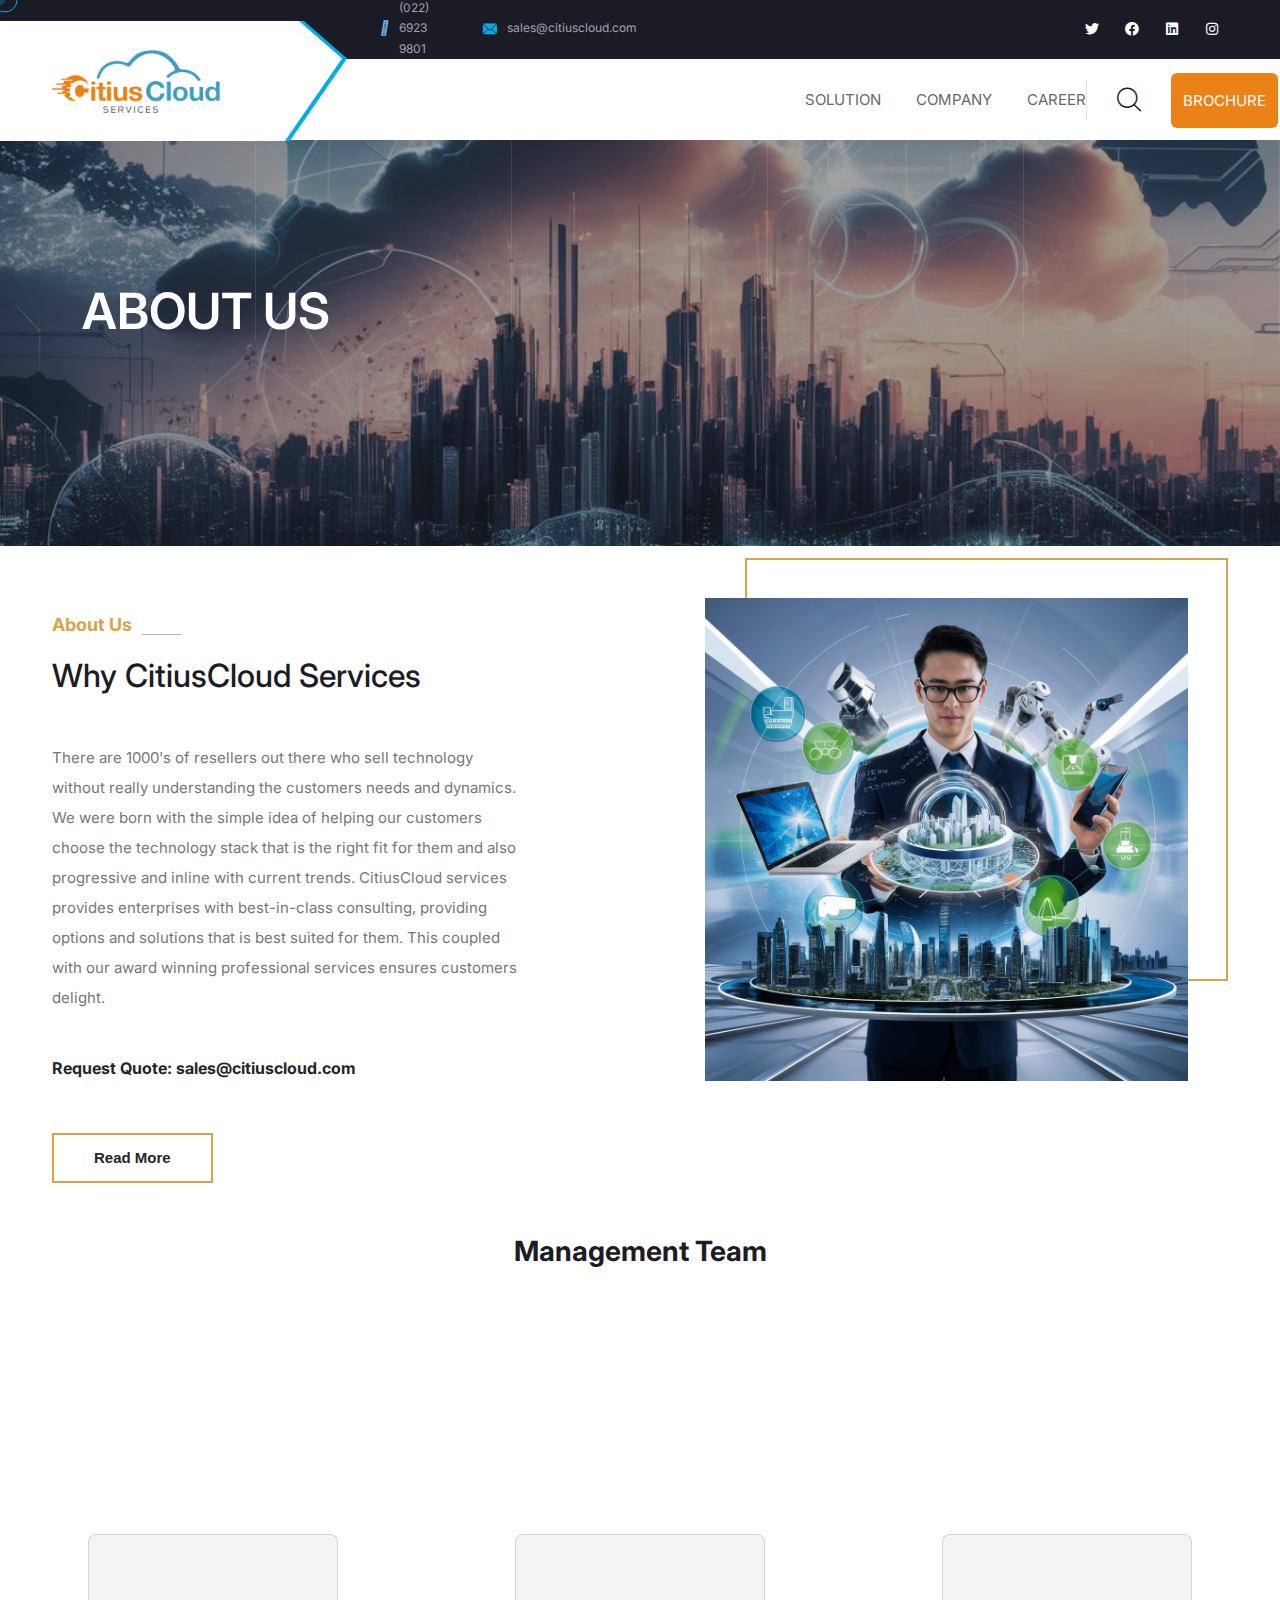
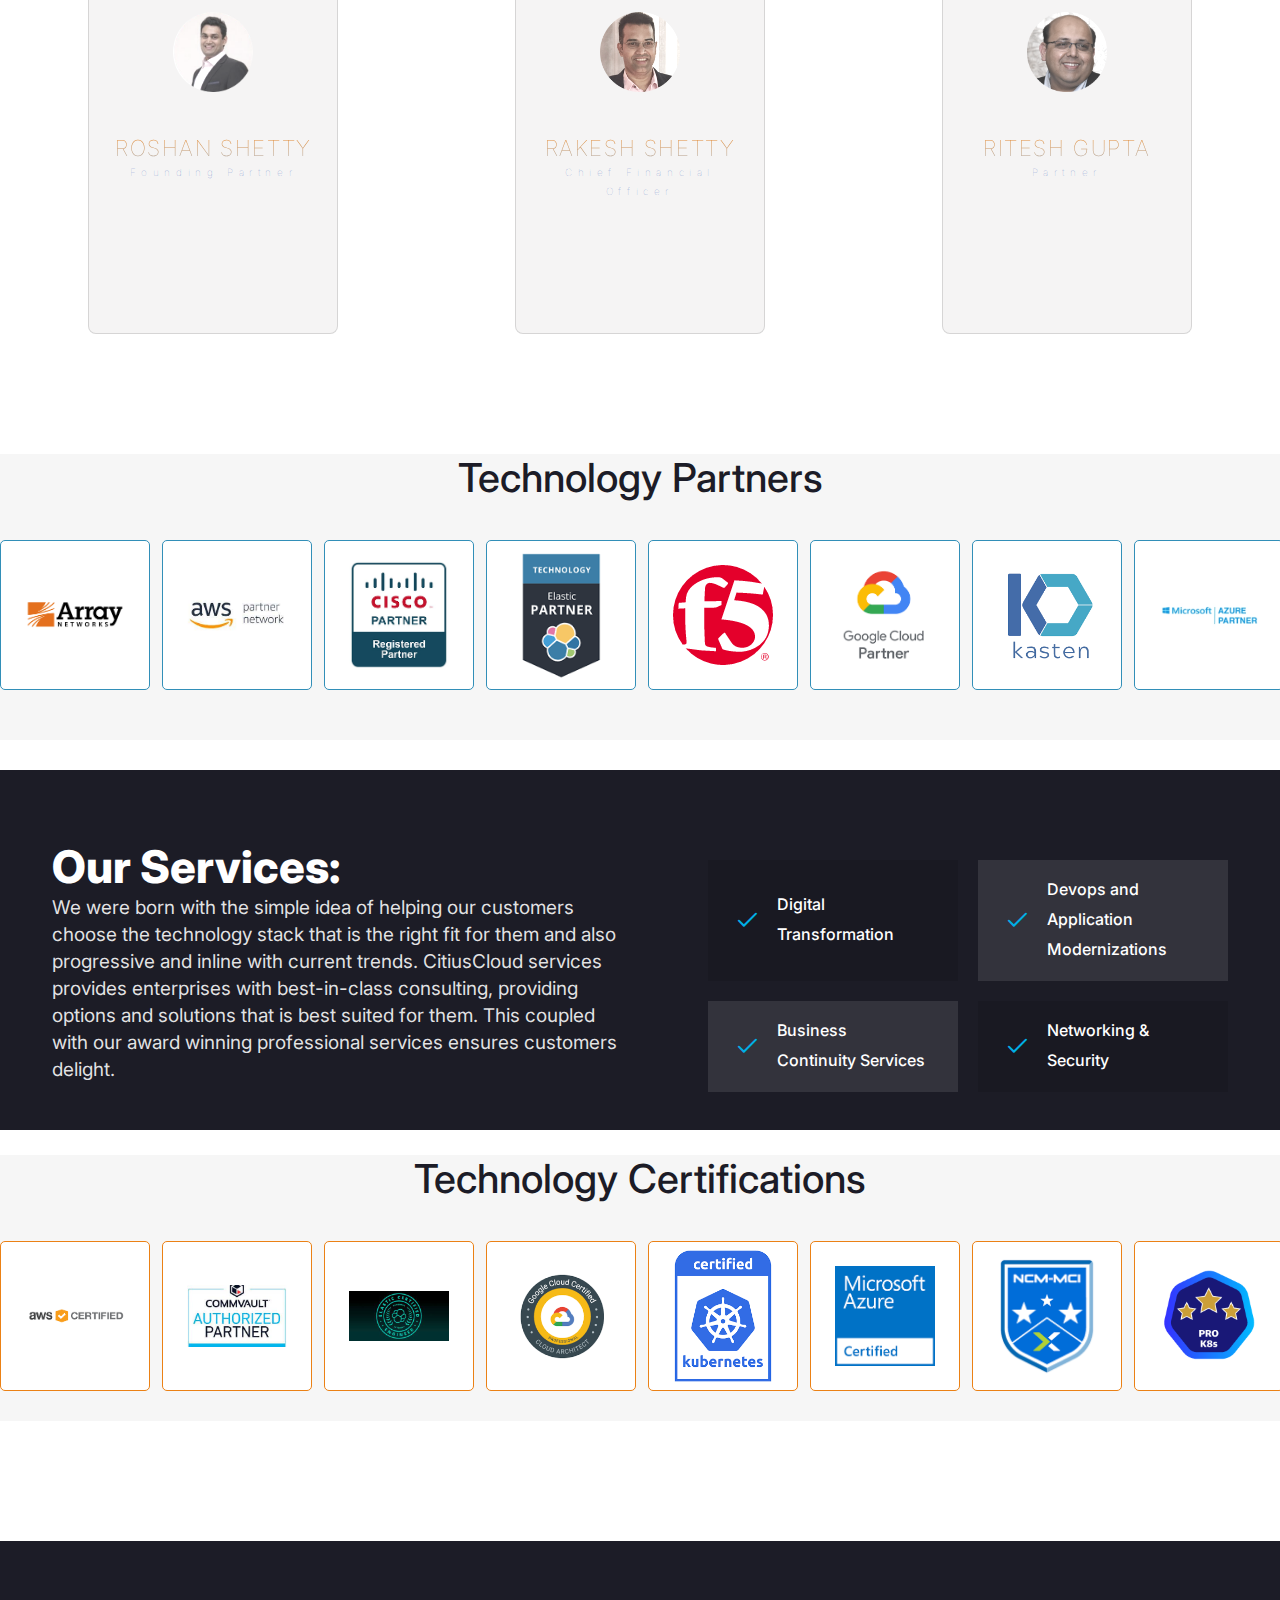
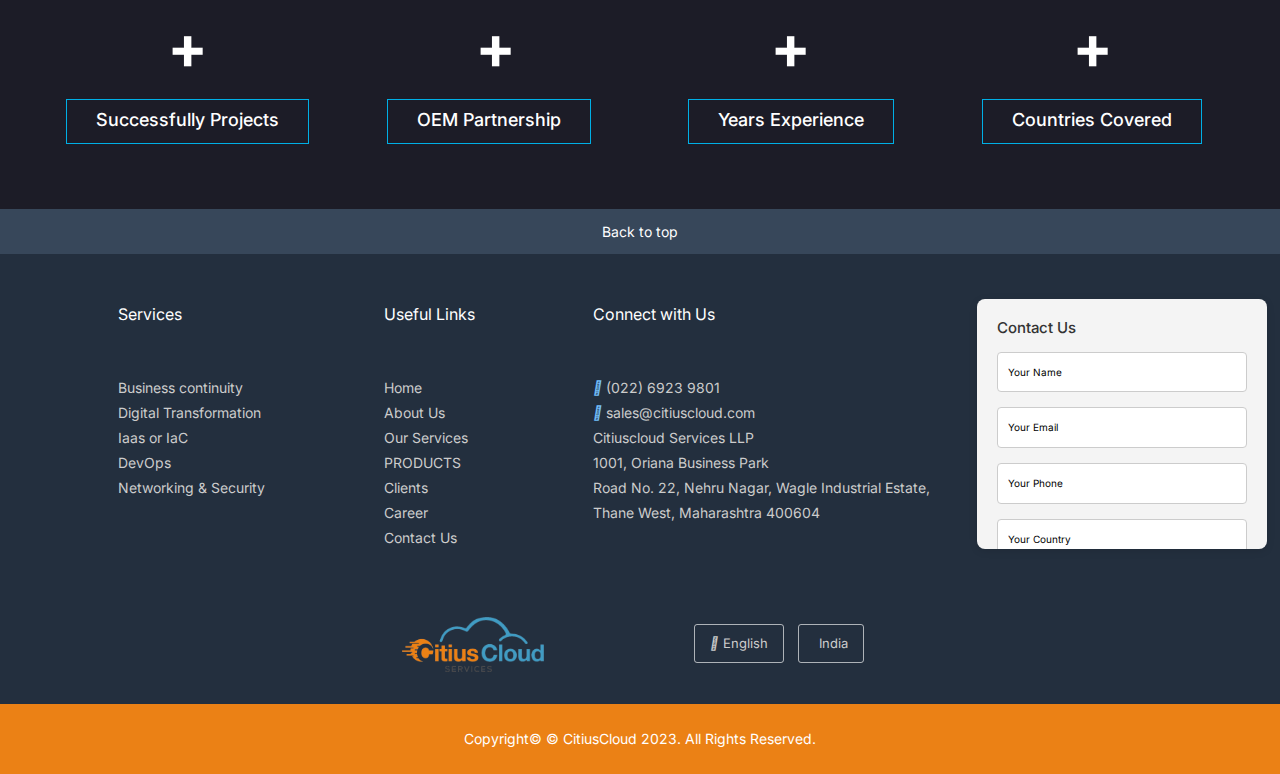
==== commit 37431117: "index" ====
--- a/aboutus.html
+++ b/aboutus.html
@@ -149,7 +149,7 @@
 		"margin": 0
 	}'
         >
-          <div class="item">
+          <!-- <div class="item">
             <div class="slider-one__item">
               <div class="slider-one__lines">
                 <span></span>
@@ -192,9 +192,9 @@
            
             </div>
        
-          </div>
+          </div> -->
         
-          <div class="item">
+          <!-- <div class="item">
             <div class="slider-one__item">
               <div class="slider-one__lines">
                 <span></span>
@@ -228,16 +228,16 @@
                         >KNOW MORE</a
                       >
                     </div>
-                    <!-- /.slider-one__btns -->
+                   
                   </div>
-                  <!-- /.col-lg-7 -->
-                </div>
-                <!-- /.row -->
-              </div>
-              <!-- /.container -->
-            </div>
-            <!-- /.slider-one__item -->
-          </div>
+                
+                </div>
+           
+              </div>
+      
+            </div>
+          
+          </div> -->
           <!-- /.item -->
         
           <div class="item">
@@ -262,18 +262,18 @@
                   <div class="col-lg-7 margin">
                     
                     <h2 class="slider-one__title size">
-                      Business Continuity Services
+                    ABOUT US
                     </h2>
                    
-                    <p class="slider-one__text">
+                    <!-- <p class="slider-one__text">
                       Covering complete spectrum when it comes to Business Continuity
-                    </p>
+                    </p> -->
                    
-                    <div class="slider-one__btns">
+                    <!-- <div class="slider-one__btns">
                       <a href="aboutus.html" class="thm-btn"
                         >KNOW MORE</a
                       >
-                    </div>
+                    </div> -->
                     <!-- /.slider-one__btns -->
                   </div>
                   <!-- /.col-lg-7 -->
@@ -285,7 +285,7 @@
             <!-- /.slider-one__item -->
           </div>
 
-          <div class="item">
+          <!-- <div class="item">
             <div class="slider-one__item">
               <div class="slider-one__lines">
                 <span></span>
@@ -319,18 +319,18 @@
                         >KNOW MORE</a
                       >
                     </div>
-                    <!-- /.slider-one__btns -->
+                    
                   </div>
-                  <!-- /.col-lg-7 -->
-                </div>
-                <!-- /.row -->
-              </div>
-              <!-- /.container -->
-            </div>
-            <!-- /.slider-one__item -->
-          </div>
-
-          <div class="item">
+                
+                </div>
+              
+              </div>
+             
+            </div>
+          
+          </div> -->
+
+          <!-- <div class="item">
             <div class="slider-one__item">
               <div class="slider-one__lines">
                 <span></span>
@@ -364,18 +364,18 @@
                         >KNOW MORE</a
                       >
                     </div>
-                    <!-- /.slider-one__btns -->
+                 
                   </div>
-                  <!-- /.col-lg-7 -->
-                </div>
-                <!-- /.row -->
-              </div>
-              <!-- /.container -->
-            </div>
-            <!-- /.slider-one__item -->
-          </div>
-
-          <div class="item">
+                 
+                </div>
+             
+              </div>
+         
+            </div>
+        
+          </div> -->
+
+          <!-- <div class="item">
             <div class="slider-one__item">
               <div class="slider-one__lines">
                 <span></span>
@@ -384,14 +384,14 @@
                 <span></span>
                 <span></span>
               </div>
-              <!-- /.slider-one__lines -->
+             
               <div
                 class="slider-one__image"
                 style="
                   background-image: url(assets/images/backgrounds/mvImSX-VTKaFonkySyQDdA.jpeg);
                 "
               ></div>
-              <!-- /.slider-one__image -->
+            
               <div class="container">
                 <div class="row">
                   <div class="col-lg-7 margin">
@@ -405,22 +405,22 @@
                                             agility, cut costs, and spur innovation, including the largest corporations, most successful governmental organizations, and fastest-growing startups
 
                     </p>
-                    <!-- /.slider-one__text -->
+                
                     <div class="slider-one__btns">
                       <a href="aboutus.html" class="thm-btn"
                         >KNOW MORE</a
                       >
                     </div>
-                    <!-- /.slider-one__btns -->
+                  
                   </div>
-                  <!-- /.col-lg-7 -->
-                </div>
-                <!-- /.row -->
-              </div>
-              <!-- /.container -->
-            </div>
-            <!-- /.slider-one__item -->
-          </div>
+                
+                </div>
+             
+              </div>
+           
+            </div>
+          
+          </div> -->
         </div>
         <!-- /.owl-carousel -->
         <div class="slider-one__carousel__btn">
